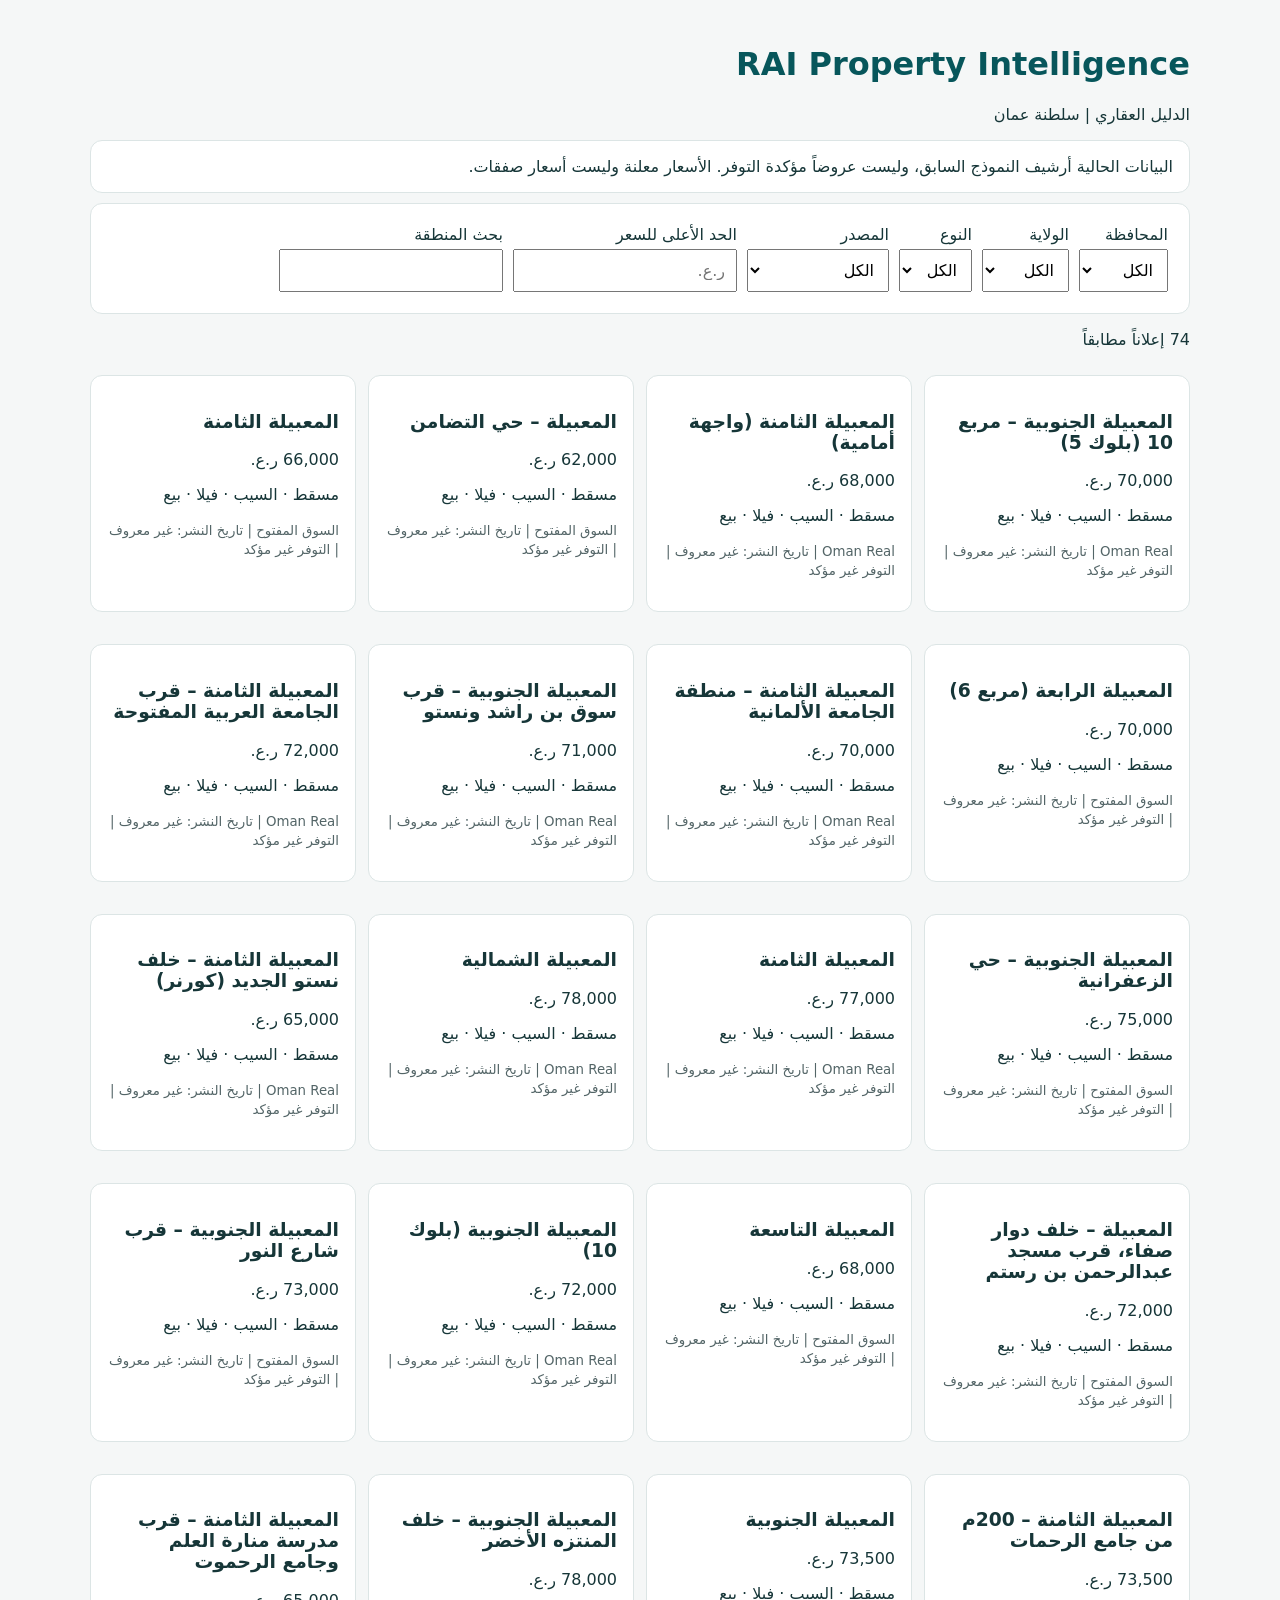
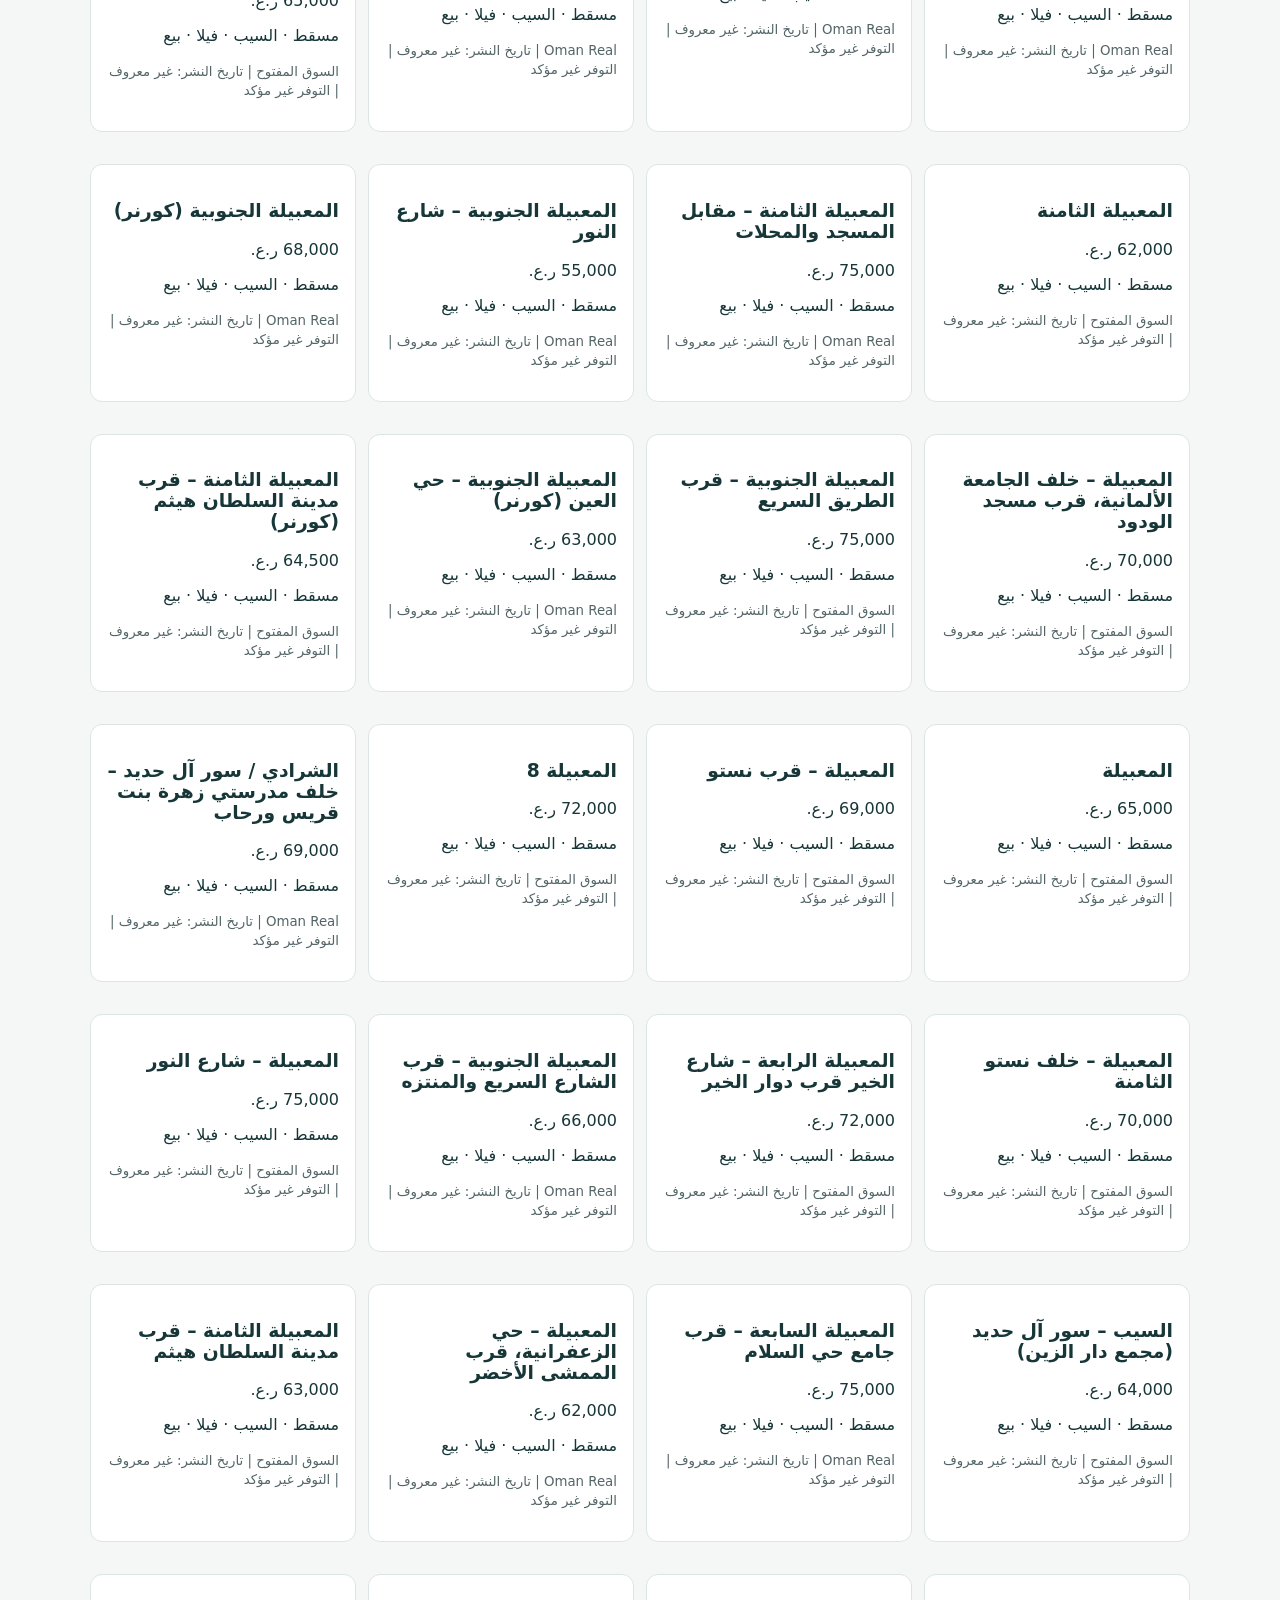
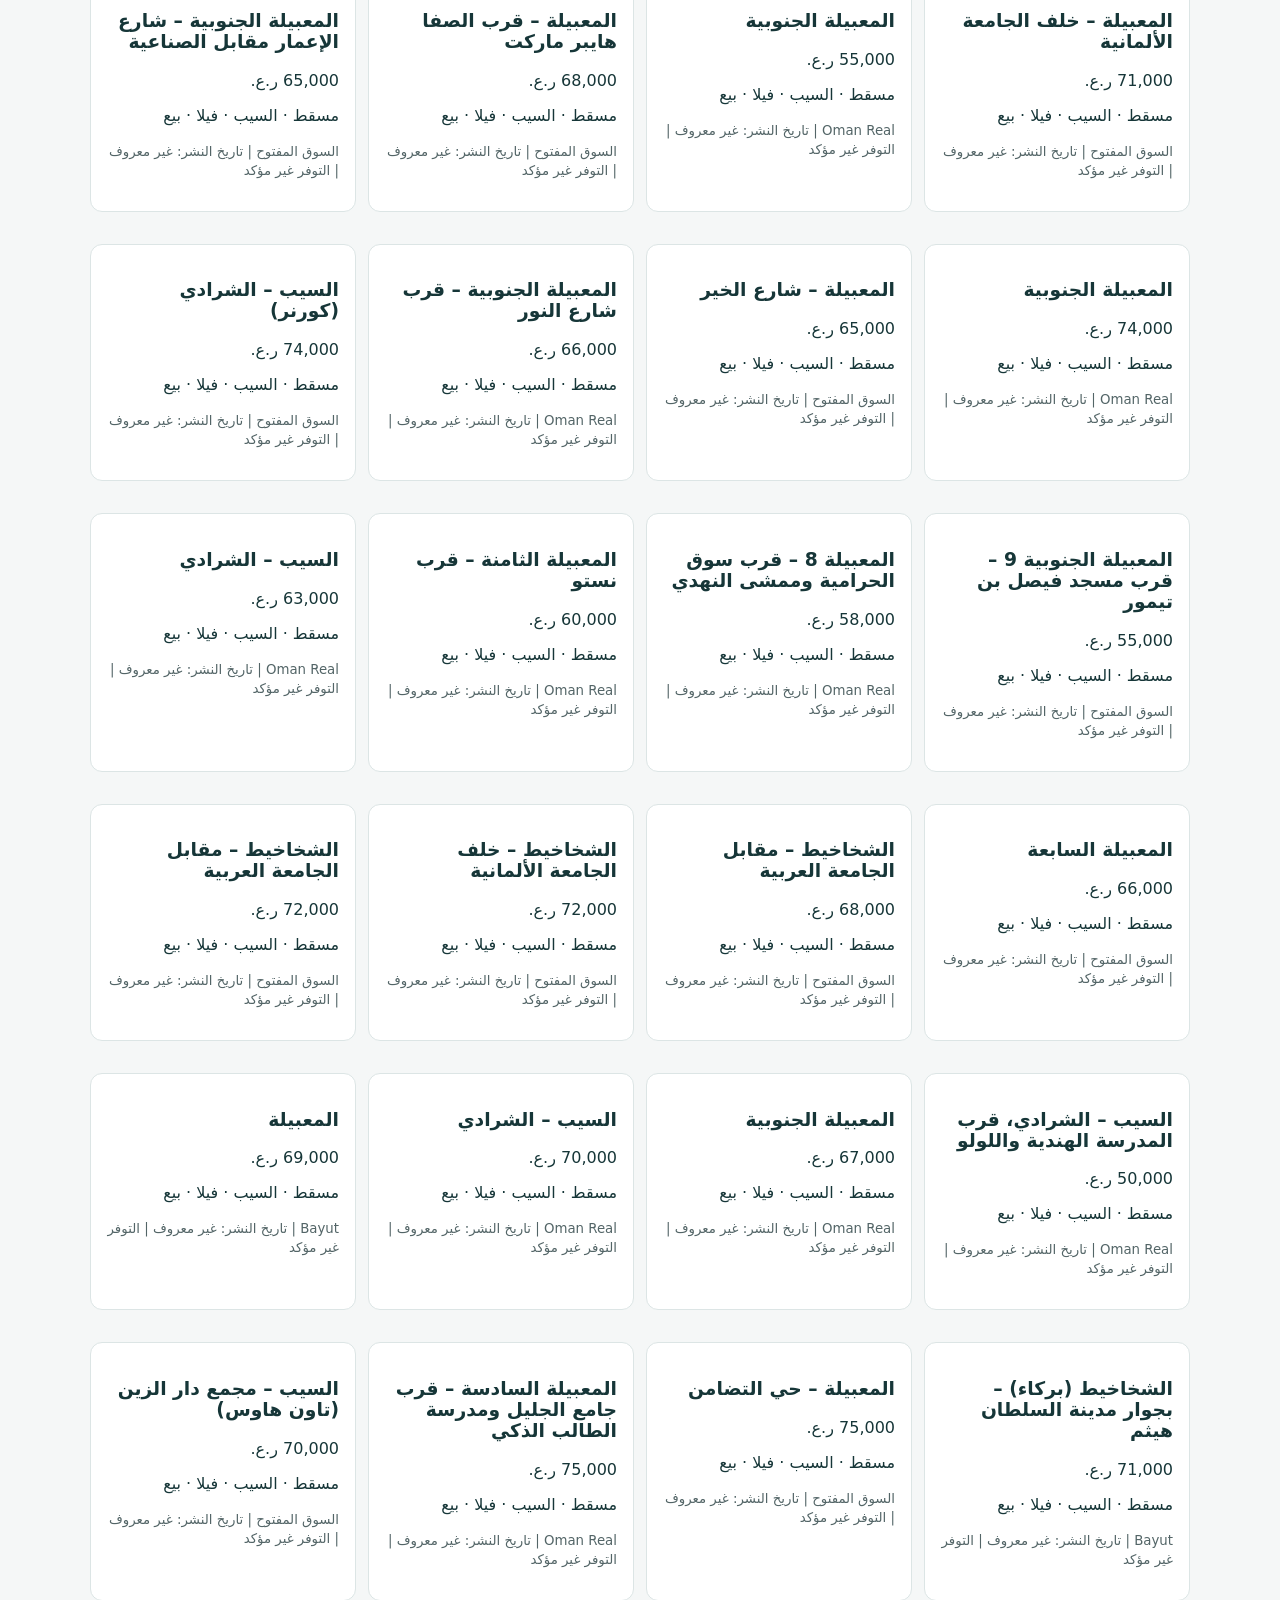
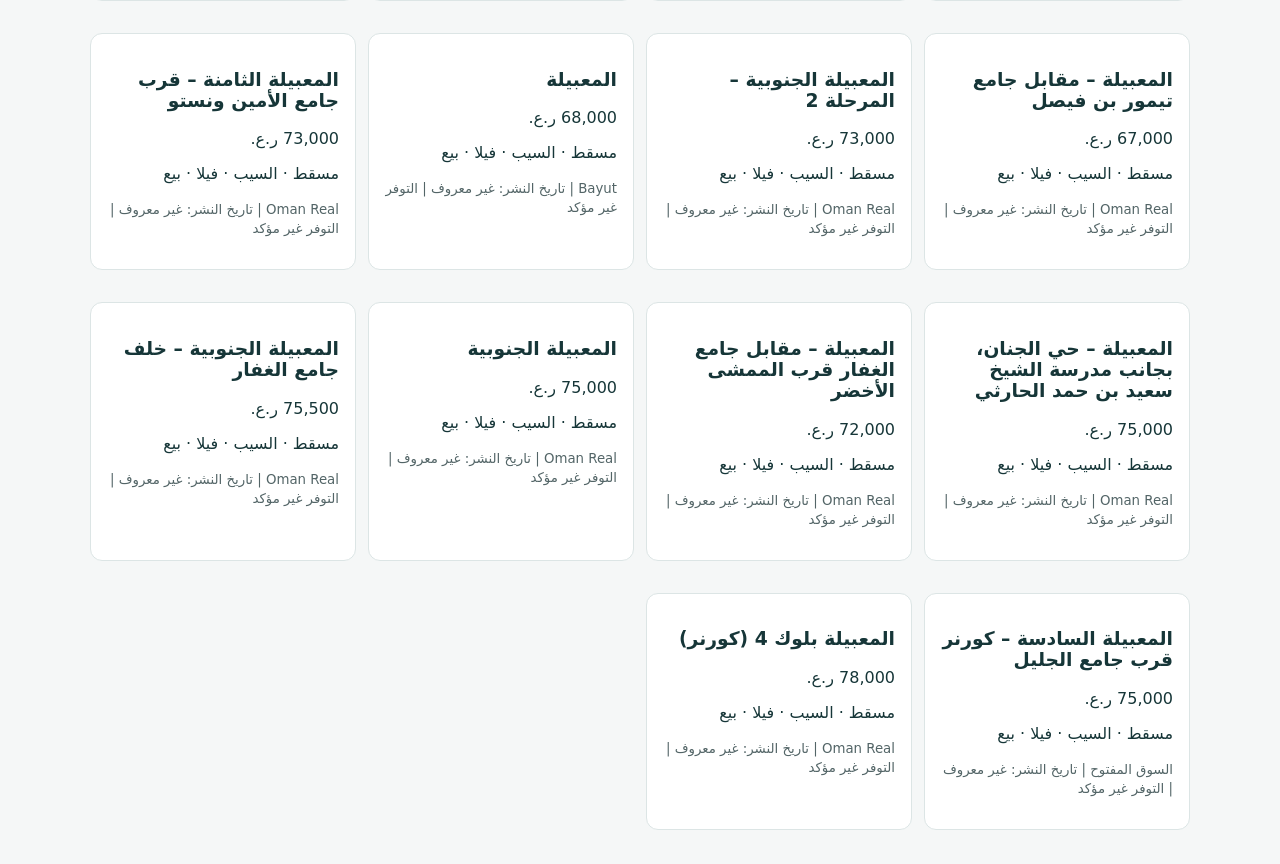
==== observatory/index.html @ 733dffef "Add standalone Arabic property directory with legacy data filters" ====
<!doctype html><html lang="ar" dir="rtl"><meta charset="utf-8"><meta name="viewport" content="width=device-width,initial-scale=1"><title>RAI Property Intelligence</title><style>body{font:16px system-ui;background:#f5f7f7;color:#163638;margin:0}main{max-width:1100px;margin:auto;padding:24px}h1{color:#07565b}section,article{background:white;border:1px solid #dce5e5;border-radius:12px;padding:16px;margin:10px 0}label{display:inline-grid;gap:5px;margin:5px}input,select{font:inherit;padding:10px;max-width:220px}#results{display:grid;grid-template-columns:repeat(auto-fit,minmax(260px,1fr));gap:12px}a{color:#07565b}small{color:#536567}</style><main><h1>RAI Property Intelligence</h1><p>الدليل العقاري | سلطنة عمان</p><section>البيانات الحالية أرشيف النموذج السابق، وليست عروضاً مؤكدة التوفر. الأسعار معلنة وليست أسعار صفقات.</section><section id="filters"><label>المحافظة<select id="gov"></select></label><label>الولاية<select id="wil"></select></label><label>النوع<select id="type"></select></label><label>المصدر<select id="source"></select></label><label>الحد الأعلى للسعر<input id="price" type="number" min="0" placeholder="ر.ع."></label><label>بحث المنطقة<input id="query"></label></section><p id="count" aria-live="polite">تحميل البيانات…</p><div id="results"></div></main><script>
const $=id=>document.getElementById(id);let rows=[];
const fields={gov:'governorate',wil:'wilayat',type:'type',source:'source'};
function options(id,values){const el=$(id),old=el.value;el.replaceChildren(new Option('الكل',''));for(const v of [...new Set(values.filter(Boolean))].sort())el.add(new Option(v,v));if([...el.options].some(o=>o.value===old))el.value=old}
function render(){const selected=rows.filter(r=>Object.entries(fields).every(([id,key])=>!$(id).value||r[key]===$(id).value)&&(! $('price').value||(r.price!=null&&Number(r.price)<=Number($('price').value)))&&String(r.area||'').includes($('query').value.trim()));$('count').textContent=selected.length+' إعلاناً مطابقاً';$('results').replaceChildren();for(const r of selected){const card=document.createElement('article');for(const [tag,value] of [['h3',r.area||'منطقة غير محددة'],['p',r.price==null?'السعر غير متاح':Number(r.price).toLocaleString('en-US')+' ر.ع.'],['p',[r.governorate,r.wilayat,r.type,r.deal].filter(Boolean).join(' · ')],['small',r.source+' | تاريخ النشر: '+(r.published_at||'غير معروف')+' | التوفر غير مؤكد']]){const e=document.createElement(tag);e.textContent=value;card.append(e)}try{const u=new URL(r.url);if(u.protocol==='https:'){const a=document.createElement('a');a.href=u.href;a.target='_blank';a.rel='noopener noreferrer';a.textContent='فتح المصدر الأصلي';card.append(document.createElement('p')).append(a)}}catch{}$('results').append(card)}}
fetch('legacy.json').then(r=>{if(!r.ok)throw Error();return r.json()}).then(data=>{rows=data;for(const [id,key] of Object.entries(fields))options(id,rows.map(r=>r[key]));$('filters').addEventListener('input',()=>{options('wil',rows.filter(r=>!$('gov').value||r.governorate===$('gov').value).map(r=>r.wilayat));render()});render()}).catch(()=>$('count').textContent='تعذر تحميل البيانات');
</script></html>
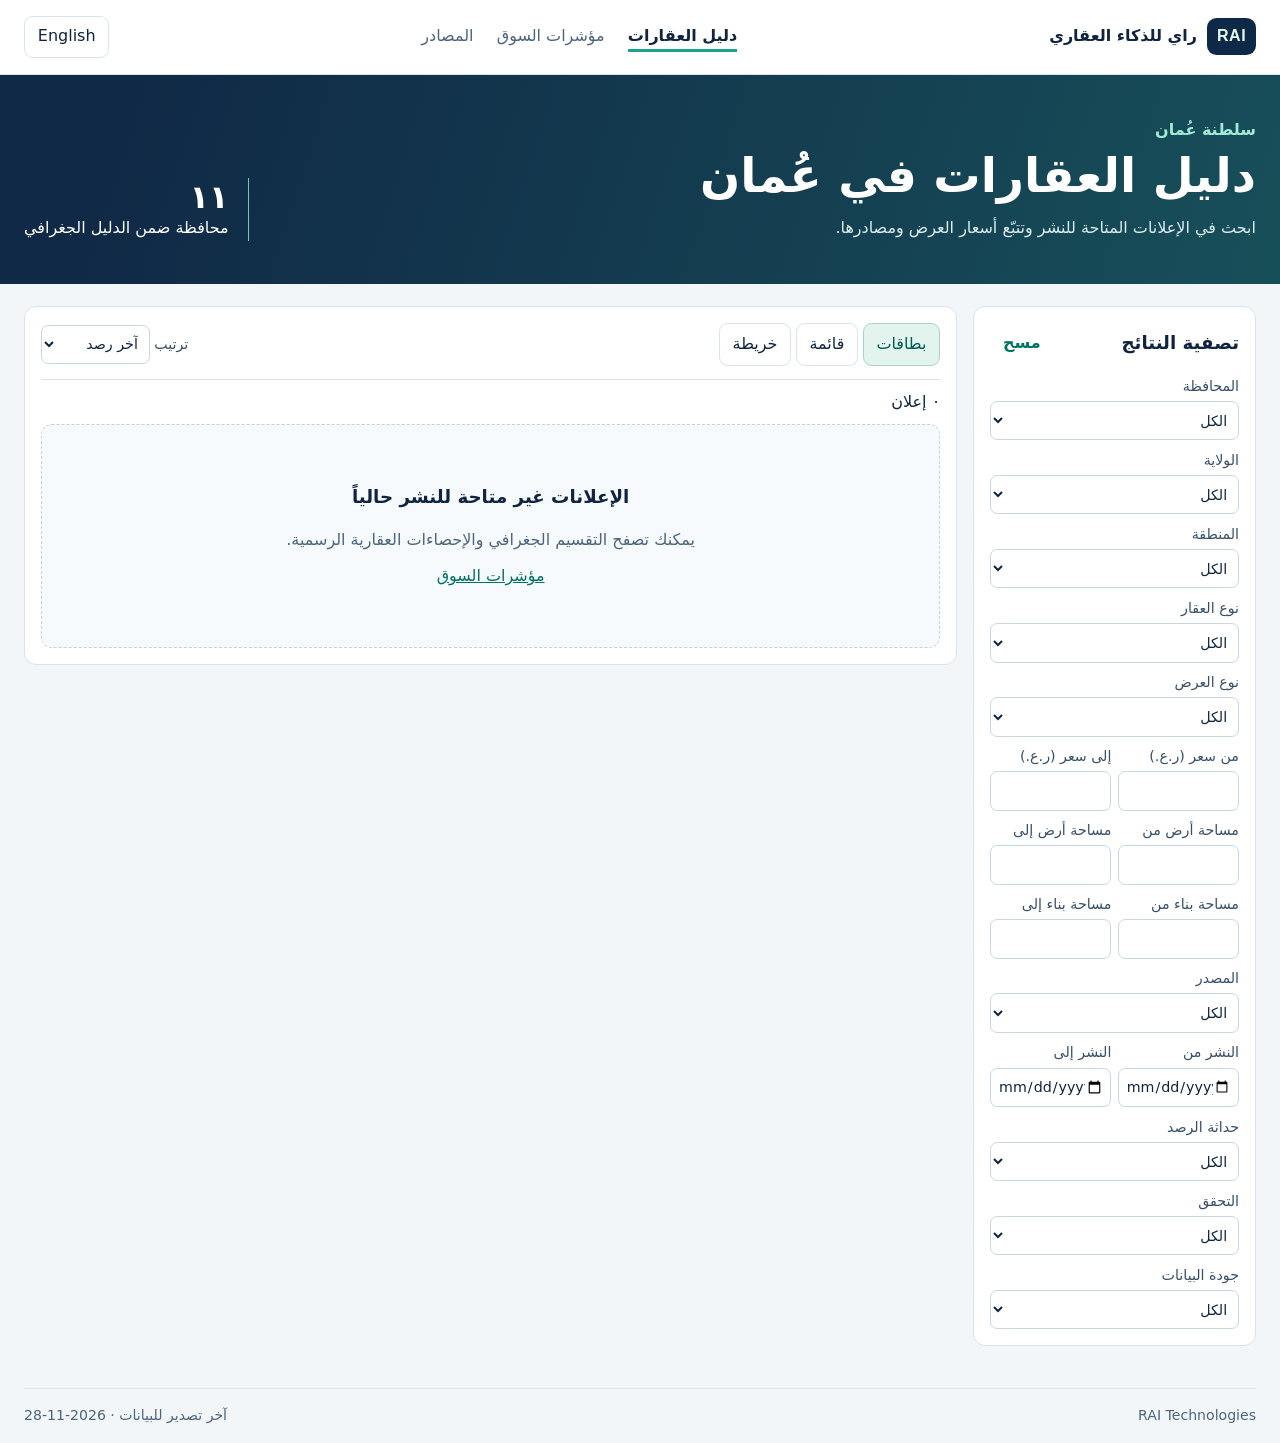
==== commit 9ad26df2: "Build bilingual property observatory and private historical collection" ====
--- a/observatory/index.html
+++ b/observatory/index.html
@@ -1,7 +1,98 @@
-<!doctype html><html lang="ar" dir="rtl"><meta charset="utf-8"><meta name="viewport" content="width=device-width,initial-scale=1"><title>RAI Property Intelligence</title><style>body{font:16px system-ui;background:#f5f7f7;color:#163638;margin:0}main{max-width:1100px;margin:auto;padding:24px}h1{color:#07565b}section,article{background:white;border:1px solid #dce5e5;border-radius:12px;padding:16px;margin:10px 0}label{display:inline-grid;gap:5px;margin:5px}input,select{font:inherit;padding:10px;max-width:220px}#results{display:grid;grid-template-columns:repeat(auto-fit,minmax(260px,1fr));gap:12px}a{color:#07565b}small{color:#536567}</style><main><h1>RAI Property Intelligence</h1><p>الدليل العقاري | سلطنة عمان</p><section>البيانات الحالية أرشيف النموذج السابق، وليست عروضاً مؤكدة التوفر. الأسعار معلنة وليست أسعار صفقات.</section><section id="filters"><label>المحافظة<select id="gov"></select></label><label>الولاية<select id="wil"></select></label><label>النوع<select id="type"></select></label><label>المصدر<select id="source"></select></label><label>الحد الأعلى للسعر<input id="price" type="number" min="0" placeholder="ر.ع."></label><label>بحث المنطقة<input id="query"></label></section><p id="count" aria-live="polite">تحميل البيانات…</p><div id="results"></div></main><script>
-const $=id=>document.getElementById(id);let rows=[];
-const fields={gov:'governorate',wil:'wilayat',type:'type',source:'source'};
-function options(id,values){const el=$(id),old=el.value;el.replaceChildren(new Option('الكل',''));for(const v of [...new Set(values.filter(Boolean))].sort())el.add(new Option(v,v));if([...el.options].some(o=>o.value===old))el.value=old}
-function render(){const selected=rows.filter(r=>Object.entries(fields).every(([id,key])=>!$(id).value||r[key]===$(id).value)&&(! $('price').value||(r.price!=null&&Number(r.price)<=Number($('price').value)))&&String(r.area||'').includes($('query').value.trim()));$('count').textContent=selected.length+' إعلاناً مطابقاً';$('results').replaceChildren();for(const r of selected){const card=document.createElement('article');for(const [tag,value] of [['h3',r.area||'منطقة غير محددة'],['p',r.price==null?'السعر غير متاح':Number(r.price).toLocaleString('en-US')+' ر.ع.'],['p',[r.governorate,r.wilayat,r.type,r.deal].filter(Boolean).join(' · ')],['small',r.source+' | تاريخ النشر: '+(r.published_at||'غير معروف')+' | التوفر غير مؤكد']]){const e=document.createElement(tag);e.textContent=value;card.append(e)}try{const u=new URL(r.url);if(u.protocol==='https:'){const a=document.createElement('a');a.href=u.href;a.target='_blank';a.rel='noopener noreferrer';a.textContent='فتح المصدر الأصلي';card.append(document.createElement('p')).append(a)}}catch{}$('results').append(card)}}
-fetch('legacy.json').then(r=>{if(!r.ok)throw Error();return r.json()}).then(data=>{rows=data;for(const [id,key] of Object.entries(fields))options(id,rows.map(r=>r[key]));$('filters').addEventListener('input',()=>{options('wil',rows.filter(r=>!$('gov').value||r.governorate===$('gov').value).map(r=>r.wilayat));render()});render()}).catch(()=>$('count').textContent='تعذر تحميل البيانات');
-</script></html>+<!doctype html>
+<html lang="ar" dir="rtl">
+<head>
+  <meta charset="utf-8">
+  <meta name="viewport" content="width=device-width, initial-scale=1">
+  <meta name="referrer" content="strict-origin-when-cross-origin">
+  <meta http-equiv="Content-Security-Policy" content="default-src 'self'; script-src 'self'; style-src 'self' 'unsafe-inline'; img-src 'self' data: https://tile.openstreetmap.org; object-src 'none'; base-uri 'none'; form-action 'none'">
+  <meta name="description" content="راي للذكاء العقاري. دليل عقاري ومرصد لبيانات السوق الرسمية في سلطنة عُمان.">
+  <title>راي للذكاء العقاري | RAI Property Intelligence</title>
+  <link rel="stylesheet" href="ui/leaflet.css">
+  <link rel="stylesheet" href="ui/app.css">
+  <script defer src="ui/leaflet.js"></script>
+  <script defer src="ui/app.js"></script>
+</head>
+<body>
+  <header class="top">
+    <div class="wrap top-inner">
+      <a class="brand" href="#directory">
+        <span class="monogram" aria-hidden="true">RAI</span>
+        <span data-t="brand">راي للذكاء العقاري</span>
+      </a>
+      <nav aria-label="Navigation">
+        <a href="#directory" data-t="directory">دليل العقارات</a>
+        <a href="#market" data-t="market">مؤشرات السوق</a>
+        <a href="#sources" data-t="sources">المصادر</a>
+      </nav>
+      <button class="language" id="language" type="button" lang="en">English</button>
+    </div>
+  </header>
+  <section class="hero">
+    <div class="wrap hero-inner">
+      <div>
+        <p class="eyebrow" data-t="subbrand">سلطنة عُمان</p>
+        <h1 id="pageTitle">دليل العقارات في عُمان</h1>
+        <p id="pageLead">ابحث في الإعلانات المتاحة للنشر وتتبّع أسعار العرض ومصادرها.</p>
+      </div>
+      <div class="hero-figure">
+        <span id="heroNumber">—</span>
+        <span id="heroLabel" data-t="coverage">محافظة ضمن الدليل الجغرافي</span>
+      </div>
+    </div>
+  </section>
+  <main class="wrap" id="main">
+    <p id="loadStatus" class="notice" role="status">جارٍ تحميل البيانات…</p>
+    <section id="directory" class="page" hidden>
+      <div class="directory-layout">
+        <form class="panel filters" id="filters" aria-label="Filters">
+          <div class="filter-head"><h2 data-t="filters">تصفية النتائج</h2><button class="quiet" type="reset" data-t="reset">مسح</button></div>
+          <div id="directoryFilters"></div>
+        </form>
+        <div class="panel contents">
+          <div class="toolbar">
+            <div class="segmented" id="views">
+              <button type="button" data-view="cards" data-t="cards">بطاقات</button>
+              <button type="button" data-view="list" data-t="list">قائمة</button>
+              <button type="button" data-view="map" data-t="map">خريطة</button>
+            </div>
+            <label class="sort"><span data-t="sort">ترتيب</span><select id="sort"></select></label>
+          </div>
+          <div class="result-head">
+            <p id="count" aria-live="polite"></p>
+            <button class="quiet" type="button" id="compare" hidden></button>
+          </div>
+          <div id="listings"></div>
+          <div id="mapPane" hidden>
+            <div id="layers" class="layers"></div>
+            <div id="map" aria-label="Property map"></div>
+            <p class="muted" id="mapHint"></p>
+          </div>
+        </div>
+      </div>
+    </section>
+    <section id="market" class="page" hidden>
+      <div class="panel market-filters" id="marketFilters"></div>
+      <div class="notice" data-t="method">قراءات الإعلانات تعكس العينة المرصودة وتغطية المصادر. إحصاءات المعاملات الرسمية معروضة في قسم مستقل.</div>
+      <div id="summary" class="metrics"></div>
+      <div id="marketData"></div>
+      <section class="panel official">
+        <h2 data-t="official">إحصاءات السوق الرسمية</h2>
+        <p class="muted" data-t="officialNote">تُعرض مؤشرات المركز وملفات الوزارة مع رابط النشر. أعداد صفوف الوزارة تصف الملف المنشور.</p>
+        <div id="officialControls"></div>
+        <div id="officialData"></div>
+      </section>
+    </section>
+    <section id="sources" class="page" hidden>
+      <div id="sourceList" class="sources-grid"></div>
+    </section>
+    <noscript>يلزم تفعيل JavaScript لتصفح المرصد. JavaScript is required to view the observatory.</noscript>
+  </main>
+  <dialog id="dialog">
+    <div class="dialog-inner">
+      <div class="filter-head"><h2 id="dialogTitle"></h2><button type="button" id="closeDialog" data-t="close">إغلاق</button></div>
+      <div id="dialogBody"></div>
+    </div>
+  </dialog>
+  <footer class="wrap footer"><span>RAI Technologies</span><span id="updated"></span></footer>
+</body>
+</html>
--- a/observatory/ui/leaflet.css
+++ b/observatory/ui/leaflet.css
@@ -0,0 +1 @@
+.leaflet-image-layer,.leaflet-layer,.leaflet-marker-icon,.leaflet-marker-shadow,.leaflet-pane,.leaflet-pane>canvas,.leaflet-pane>svg,.leaflet-tile,.leaflet-tile-container,.leaflet-zoom-box{position:absolute;left:0;top:0}.leaflet-container{overflow:hidden}.leaflet-marker-icon,.leaflet-marker-shadow,.leaflet-tile{-webkit-user-select:none;-moz-user-select:none;user-select:none;-webkit-user-drag:none}.leaflet-tile::selection{background:0 0}.leaflet-safari .leaflet-tile{image-rendering:-webkit-optimize-contrast}.leaflet-safari .leaflet-tile-container{width:1600px;height:1600px;-webkit-transform-origin:0 0}.leaflet-marker-icon,.leaflet-marker-shadow{display:block}.leaflet-container .leaflet-overlay-pane svg{max-width:none!important;max-height:none!important}.leaflet-container .leaflet-marker-pane img,.leaflet-container .leaflet-shadow-pane img,.leaflet-container .leaflet-tile,.leaflet-container .leaflet-tile-pane img,.leaflet-container img.leaflet-image-layer{max-width:none!important;max-height:none!important;width:auto;padding:0}.leaflet-container img.leaflet-tile{mix-blend-mode:plus-lighter}.leaflet-container.leaflet-touch-zoom{-ms-touch-action:pan-x pan-y;touch-action:pan-x pan-y}.leaflet-container.leaflet-touch-drag{-ms-touch-action:pinch-zoom;touch-action:none;touch-action:pinch-zoom}.leaflet-container.leaflet-touch-drag.leaflet-touch-zoom{-ms-touch-action:none;touch-action:none}.leaflet-container{-webkit-tap-highlight-color:transparent}.leaflet-container a{-webkit-tap-highlight-color:rgba(51,181,229,.4)}.leaflet-tile{filter:inherit;visibility:hidden}.leaflet-tile-loaded{visibility:inherit}.leaflet-zoom-box{width:0;height:0;-moz-box-sizing:border-box;box-sizing:border-box;z-index:800}.leaflet-overlay-pane svg{-moz-user-select:none}.leaflet-pane{z-index:400}.leaflet-tile-pane{z-index:200}.leaflet-overlay-pane{z-index:400}.leaflet-shadow-pane{z-index:500}.leaflet-marker-pane{z-index:600}.leaflet-tooltip-pane{z-index:650}.leaflet-popup-pane{z-index:700}.leaflet-map-pane canvas{z-index:100}.leaflet-map-pane svg{z-index:200}.leaflet-vml-shape{width:1px;height:1px}.lvml{behavior:url(#default#VML);display:inline-block;position:absolute}.leaflet-control{position:relative;z-index:800;pointer-events:visiblePainted;pointer-events:auto}.leaflet-bottom,.leaflet-top{position:absolute;z-index:1000;pointer-events:none}.leaflet-top{top:0}.leaflet-right{right:0}.leaflet-bottom{bottom:0}.leaflet-left{left:0}.leaflet-control{float:left;clear:both}.leaflet-right .leaflet-control{float:right}.leaflet-top .leaflet-control{margin-top:10px}.leaflet-bottom .leaflet-control{margin-bottom:10px}.leaflet-left .leaflet-control{margin-left:10px}.leaflet-right .leaflet-control{margin-right:10px}.leaflet-fade-anim .leaflet-popup{opacity:0;-webkit-transition:opacity .2s linear;-moz-transition:opacity .2s linear;transition:opacity .2s linear}.leaflet-fade-anim .leaflet-map-pane .leaflet-popup{opacity:1}.leaflet-zoom-animated{-webkit-transform-origin:0 0;-ms-transform-origin:0 0;transform-origin:0 0}svg.leaflet-zoom-animated{will-change:transform}.leaflet-zoom-anim .leaflet-zoom-animated{-webkit-transition:-webkit-transform .25s cubic-bezier(0,0,.25,1);-moz-transition:-moz-transform .25s cubic-bezier(0,0,.25,1);transition:transform .25s cubic-bezier(0,0,.25,1)}.leaflet-pan-anim .leaflet-tile,.leaflet-zoom-anim .leaflet-tile{-webkit-transition:none;-moz-transition:none;transition:none}.leaflet-zoom-anim .leaflet-zoom-hide{visibility:hidden}.leaflet-interactive{cursor:pointer}.leaflet-grab{cursor:-webkit-grab;cursor:-moz-grab;cursor:grab}.leaflet-crosshair,.leaflet-crosshair .leaflet-interactive{cursor:crosshair}.leaflet-control,.leaflet-popup-pane{cursor:auto}.leaflet-dragging .leaflet-grab,.leaflet-dragging .leaflet-grab .leaflet-interactive,.leaflet-dragging .leaflet-marker-draggable{cursor:move;cursor:-webkit-grabbing;cursor:-moz-grabbing;cursor:grabbing}.leaflet-image-layer,.leaflet-marker-icon,.leaflet-marker-shadow,.leaflet-pane>svg path,.leaflet-tile-container{pointer-events:none}.leaflet-image-layer.leaflet-interactive,.leaflet-marker-icon.leaflet-interactive,.leaflet-pane>svg path.leaflet-interactive,svg.leaflet-image-layer.leaflet-interactive path{pointer-events:visiblePainted;pointer-events:auto}.leaflet-container{background:#ddd;outline-offset:1px}.leaflet-container a{color:#0078a8}.leaflet-zoom-box{border:2px dotted #38f;background:rgba(255,255,255,.5)}.leaflet-container{font-family:"Helvetica Neue",Arial,Helvetica,sans-serif;font-size:12px;font-size:.75rem;line-height:1.5}.leaflet-bar{box-shadow:0 1px 5px rgba(0,0,0,.65);border-radius:4px}.leaflet-bar a{background-color:#fff;border-bottom:1px solid #ccc;width:26px;height:26px;line-height:26px;display:block;text-align:center;text-decoration:none;color:#000}.leaflet-bar a,.leaflet-control-layers-toggle{background-position:50% 50%;background-repeat:no-repeat;display:block}.leaflet-bar a:focus,.leaflet-bar a:hover{background-color:#f4f4f4}.leaflet-bar a:first-child{border-top-left-radius:4px;border-top-right-radius:4px}.leaflet-bar a:last-child{border-bottom-left-radius:4px;border-bottom-right-radius:4px;border-bottom:none}.leaflet-bar a.leaflet-disabled{cursor:default;background-color:#f4f4f4;color:#bbb}.leaflet-touch .leaflet-bar a{width:30px;height:30px;line-height:30px}.leaflet-touch .leaflet-bar a:first-child{border-top-left-radius:2px;border-top-right-radius:2px}.leaflet-touch .leaflet-bar a:last-child{border-bottom-left-radius:2px;border-bottom-right-radius:2px}.leaflet-control-zoom-in,.leaflet-control-zoom-out{font:bold 18px 'Lucida Console',Monaco,monospace;text-indent:1px}.leaflet-touch .leaflet-control-zoom-in,.leaflet-touch .leaflet-control-zoom-out{font-size:22px}.leaflet-control-layers{box-shadow:0 1px 5px rgba(0,0,0,.4);background:#fff;border-radius:5px}.leaflet-control-layers-toggle{background-image:url(images/layers.png);width:36px;height:36px}.leaflet-retina .leaflet-control-layers-toggle{background-image:url(images/layers-2x.png);background-size:26px 26px}.leaflet-touch .leaflet-control-layers-toggle{width:44px;height:44px}.leaflet-control-layers .leaflet-control-layers-list,.leaflet-control-layers-expanded .leaflet-control-layers-toggle{display:none}.leaflet-control-layers-expanded .leaflet-control-layers-list{display:block;position:relative}.leaflet-control-layers-expanded{padding:6px 10px 6px 6px;color:#333;background:#fff}.leaflet-control-layers-scrollbar{overflow-y:scroll;overflow-x:hidden;padding-right:5px}.leaflet-control-layers-selector{margin-top:2px;position:relative;top:1px}.leaflet-control-layers label{display:block;font-size:13px;font-size:1.08333em}.leaflet-control-layers-separator{height:0;border-top:1px solid #ddd;margin:5px -10px 5px -6px}.leaflet-default-icon-path{background-image:url(images/marker-icon.png)}.leaflet-container .leaflet-control-attribution{background:#fff;background:rgba(255,255,255,.8);margin:0}.leaflet-control-attribution,.leaflet-control-scale-line{padding:0 5px;color:#333;line-height:1.4}.leaflet-control-attribution a{text-decoration:none}.leaflet-control-attribution a:focus,.leaflet-control-attribution a:hover{text-decoration:underline}.leaflet-attribution-flag{display:inline!important;vertical-align:baseline!important;width:1em;height:.6669em}.leaflet-left .leaflet-control-scale{margin-left:5px}.leaflet-bottom .leaflet-control-scale{margin-bottom:5px}.leaflet-control-scale-line{border:2px solid #777;border-top:none;line-height:1.1;padding:2px 5px 1px;white-space:nowrap;-moz-box-sizing:border-box;box-sizing:border-box;background:rgba(255,255,255,.8);text-shadow:1px 1px #fff}.leaflet-control-scale-line:not(:first-child){border-top:2px solid #777;border-bottom:none;margin-top:-2px}.leaflet-control-scale-line:not(:first-child):not(:last-child){border-bottom:2px solid #777}.leaflet-touch .leaflet-bar,.leaflet-touch .leaflet-control-attribution,.leaflet-touch .leaflet-control-layers{box-shadow:none}.leaflet-touch .leaflet-bar,.leaflet-touch .leaflet-control-layers{border:2px solid rgba(0,0,0,.2);background-clip:padding-box}.leaflet-popup{position:absolute;text-align:center;margin-bottom:20px}.leaflet-popup-content-wrapper{padding:1px;text-align:left;border-radius:12px}.leaflet-popup-content{margin:13px 24px 13px 20px;line-height:1.3;font-size:13px;font-size:1.08333em;min-height:1px}.leaflet-popup-content p{margin:17px 0;margin:1.3em 0}.leaflet-popup-tip-container{width:40px;height:20px;position:absolute;left:50%;margin-top:-1px;margin-left:-20px;overflow:hidden;pointer-events:none}.leaflet-popup-tip{width:17px;height:17px;padding:1px;margin:-10px auto 0;pointer-events:auto;-webkit-transform:rotate(45deg);-moz-transform:rotate(45deg);-ms-transform:rotate(45deg);transform:rotate(45deg)}.leaflet-popup-content-wrapper,.leaflet-popup-tip{background:#fff;color:#333;box-shadow:0 3px 14px rgba(0,0,0,.4)}.leaflet-container a.leaflet-popup-close-button{position:absolute;top:0;right:0;border:none;text-align:center;width:24px;height:24px;font:16px/24px Tahoma,Verdana,sans-serif;color:#757575;text-decoration:none;background:0 0}.leaflet-container a.leaflet-popup-close-button:focus,.leaflet-container a.leaflet-popup-close-button:hover{color:#585858}.leaflet-popup-scrolled{overflow:auto}.leaflet-oldie .leaflet-popup-content-wrapper{-ms-zoom:1}.leaflet-oldie .leaflet-popup-tip{width:24px;margin:0 auto}.leaflet-oldie .leaflet-control-layers,.leaflet-oldie .leaflet-control-zoom,.leaflet-oldie .leaflet-popup-content-wrapper,.leaflet-oldie .leaflet-popup-tip{border:1px solid #999}.leaflet-div-icon{background:#fff;border:1px solid #666}.leaflet-tooltip{position:absolute;padding:6px;background-color:#fff;border:1px solid #fff;border-radius:3px;color:#222;white-space:nowrap;-webkit-user-select:none;-moz-user-select:none;-ms-user-select:none;user-select:none;pointer-events:none;box-shadow:0 1px 3px rgba(0,0,0,.4)}.leaflet-tooltip.leaflet-interactive{cursor:pointer;pointer-events:auto}.leaflet-tooltip-bottom:before,.leaflet-tooltip-left:before,.leaflet-tooltip-right:before,.leaflet-tooltip-top:before{position:absolute;pointer-events:none;border:6px solid transparent;background:0 0;content:""}.leaflet-tooltip-bottom{margin-top:6px}.leaflet-tooltip-top{margin-top:-6px}.leaflet-tooltip-bottom:before,.leaflet-tooltip-top:before{left:50%;margin-left:-6px}.leaflet-tooltip-top:before{bottom:0;margin-bottom:-12px;border-top-color:#fff}.leaflet-tooltip-bottom:before{top:0;margin-top:-12px;margin-left:-6px;border-bottom-color:#fff}.leaflet-tooltip-left{margin-left:-6px}.leaflet-tooltip-right{margin-left:6px}.leaflet-tooltip-left:before,.leaflet-tooltip-right:before{top:50%;margin-top:-6px}.leaflet-tooltip-left:before{right:0;margin-right:-12px;border-left-color:#fff}.leaflet-tooltip-right:before{left:0;margin-left:-12px;border-right-color:#fff}@media print{.leaflet-control{-webkit-print-color-adjust:exact;print-color-adjust:exact}}
--- a/observatory/ui/app.css
+++ b/observatory/ui/app.css
@@ -0,0 +1,103 @@
+:root {
+  color-scheme: light;
+  --ink: #102440;
+  --muted: #4c647e;
+  --line: #d9e3eb;
+  --paper: #fff;
+  --ground: #f2f6f9;
+  --accent: #007263;
+  --pale: #e3f3ee;
+  --navy: #0d2947;
+  font-family: system-ui, "Segoe UI", Tahoma, sans-serif;
+  font-size: 16px;
+}
+* { box-sizing: border-box; }
+body { margin: 0; background: var(--ground); color: var(--ink); line-height: 1.55; min-width: 290px; }
+[hidden] { display: none !important; }
+a { color: var(--accent); }
+button, input, select { font: inherit; }
+button, select { cursor: pointer; }
+button { background: white; border: 1px solid var(--line); border-radius: .55rem; padding: .48rem .8rem; color: var(--ink); }
+button:hover, button[aria-pressed="true"] { background: var(--pale); border-color: #a5d4c8; color: #005d54; }
+:focus-visible { outline: 3px solid #007c86; outline-offset: 3px; }
+.wrap { width: min(1320px, 100% - 3rem); margin-inline: auto; }
+.top { background: white; border-bottom: 1px solid var(--line); }
+.top-inner { display: flex; align-items: center; justify-content: space-between; gap: 1rem; min-height: 4.6rem; }
+.brand { color: var(--ink); display: inline-flex; gap: .65rem; align-items: center; font-weight: 750; text-decoration: none; }
+.monogram { border-radius: .6rem; background: var(--navy); color: #e8faf8; font-family: sans-serif; padding: .38rem .6rem; letter-spacing: .04em; }
+nav { display: flex; align-items: center; align-self: stretch; gap: 1.45rem; }
+nav a { color: var(--muted); display: grid; align-items: center; text-decoration: none; border-bottom: 3px solid transparent; padding-top: 3px; }
+nav a[aria-current="page"] { color: var(--ink); border-color: #1ba28d; font-weight: 700; }
+.language { white-space: nowrap; }
+.hero { background: linear-gradient(108deg, #102946 10%, #174f59 100%); color: white; }
+.hero-inner { padding-block: 2.7rem; display: flex; align-items: flex-end; justify-content: space-between; gap: 1.5rem; }
+.hero h1 { font-size: clamp(1.9rem, 1.35rem + 2vw, 3rem); line-height: 1.2; margin: .35rem 0 .7rem; }
+.hero p { color: #dceef2; margin: 0; }
+.hero .eyebrow { color: #a0ead7; font-weight: 650; }
+.hero-figure { width: max-content; padding-inline-start: 1.2rem; border-inline-start: 1px solid #88bdba; flex-shrink: 0; display: grid; }
+#heroNumber { font-size: 2rem; font-weight: 760; line-height: 1.2; }
+main { min-height: 48vh; padding-block: 1.4rem 2.6rem; }
+.panel { background: var(--paper); border: 1px solid var(--line); border-radius: .75rem; padding: 1rem; min-width: 0; }
+h2 { font-size: 1.14rem; margin: 0 0 .7rem; }
+h3 { font-size: 1rem; margin: 0 0 .5rem; }
+p { margin: .35rem 0 .7rem; }
+.directory-layout { display: grid; grid-template-columns: minmax(14.5rem, 1fr) minmax(0, 3.3fr); align-items: start; gap: 1rem; }
+.filter-head { display: flex; justify-content: space-between; gap: .55rem; align-items: center; margin-bottom: .7rem; }
+.filter-head h2 { margin: 0; }
+.quiet { border: 0; color: var(--accent); font-weight: 700; }
+#directoryFilters { display: grid; gap: .52rem; }
+.field, .sort { display: flex; min-width: 0; gap: .28rem; color: #374f69; font-size: .89rem; }
+.field { flex-direction: column; }
+.pair { display: grid; grid-template-columns: repeat(2, minmax(0, 1fr)); gap: .4rem; }
+select, input { width: 100%; min-width: 0; border: 1px solid #c7d6e1; background: #fff; padding: .43rem; border-radius: .45rem; color: var(--ink); min-height: 2.45rem; }
+:disabled { background: #f3f6f9; cursor: default; }
+.toolbar, .result-head { display: flex; align-items: center; justify-content: space-between; gap: .6rem; flex-wrap: wrap; }
+.toolbar { padding-bottom: .85rem; border-bottom: 1px solid var(--line); }
+.result-head { padding-block: .6rem; }
+.result-head p { margin: 0; }
+.sort { align-items: center; }
+.sort select { width: auto; }
+.segmented { display: inline-flex; gap: .28rem; }
+.empty { display: grid; place-content: center; min-height: 14rem; padding: 1rem; text-align: center; background: #f7fafc; border: 1px dashed #c2d4df; border-radius: .65rem; }
+.empty p { max-width: 38rem; }
+.results-grid, .sources-grid, .market-grid { display: grid; grid-template-columns: repeat(auto-fit, minmax(min(100%, 15rem), 1fr)); gap: .75rem; }
+.results-list { display: grid; gap: .55rem; }
+.result, .metric { border: 1px solid var(--line); border-radius: .6rem; padding: .8rem; background: white; min-width: 0; overflow-wrap: anywhere; }
+.results-list .result { display: flex; justify-content: space-between; align-items: center; gap: .55rem; flex-wrap: wrap; }
+.chip { display: inline-block; padding: .15rem .5rem; border-radius: .35rem; background: var(--pale); color: #07584e; font-size: .82rem; }
+.muted, .footer { color: var(--muted); }
+.actions { display: flex; align-items: center; gap: .45rem; flex-wrap: wrap; margin-top: .55rem; }
+.notice { border: 1px solid #bad8df; border-radius: .55rem; background: #e9f5f7; padding: .66rem .85rem; margin: 0 0 1rem; color: #164252; }
+.metrics { display: grid; grid-template-columns: repeat(auto-fit, minmax(min(100%, 11rem), 1fr)); gap: .7rem; margin-bottom: .85rem; }
+.metric strong { display: block; font-size: 1.45rem; }
+.market-filters { display: grid; grid-template-columns: repeat(auto-fit, minmax(min(100%, 9rem), 1fr)); gap: .55rem; margin-bottom: 1rem; }
+.official { margin-top: 1rem; }
+#officialControls { display: flex; gap: .6rem; flex-wrap: wrap; margin-bottom: .8rem; }
+.table-wrap { overflow-x: auto; }
+table { width: 100%; border-collapse: collapse; text-align: start; font-size: .91rem; }
+th, td { padding: .55rem; border-bottom: 1px solid var(--line); text-align: start; }
+th { background: #f1f7fa; }
+td a { white-space: nowrap; }
+.chart { display: grid; gap: .45rem; padding: .5rem 0 1rem; }
+.bar-row { display: grid; grid-template-columns: 5rem minmax(1rem, 1fr) max-content; gap: .5rem; align-items: center; font-size: .88rem; }
+.bar-row meter { width: 100%; accent-color: var(--accent); }
+#map { height: clamp(22rem, 54vh, 38rem); border-radius: .65rem; background: #dceae9; direction: ltr; }
+.layers { margin-block: .4rem .65rem; display: flex; flex-wrap: wrap; gap: .25rem .65rem; }
+.layers label { display: inline-flex; align-items: center; gap: .25rem; margin: 0; }
+.layers input { width: auto; min-height: auto; }
+dialog { width: min(46rem, 100% - 1.5rem); max-height: 88vh; border: 1px solid var(--line); border-radius: .8rem; padding: 0; color: var(--ink); }
+dialog::backdrop { background: #102945a6; }
+.dialog-inner { padding: 1rem; }
+.footer { display: flex; justify-content: space-between; gap: .65rem; border-top: 1px solid var(--line); padding-block: 1rem; font-size: .88rem; }
+@media (max-width: 760px) {
+  .wrap { width: calc(100% - 1.5rem); }
+  .top-inner { display: grid; grid-template-columns: 1fr auto; min-height: auto; padding-top: .55rem; }
+  .top-inner nav { grid-column: 1 / -1; grid-row: 2; gap: 1rem; }
+  nav a { padding-block: .35rem; font-size: .91rem; }
+  .hero-inner { padding-block: 1.5rem; align-items: flex-start; flex-direction: column; gap: .8rem; }
+  .hero-figure { display: flex; align-items: baseline; gap: .4rem; font-size: .85rem; padding-inline-start: .65rem; }
+  #heroNumber { font-size: 1.4rem; }
+  .directory-layout { grid-template-columns: minmax(0, 1fr); }
+  #directoryFilters { grid-template-columns: repeat(2, minmax(0, 1fr)); }
+  .footer { flex-wrap: wrap; }
+}
